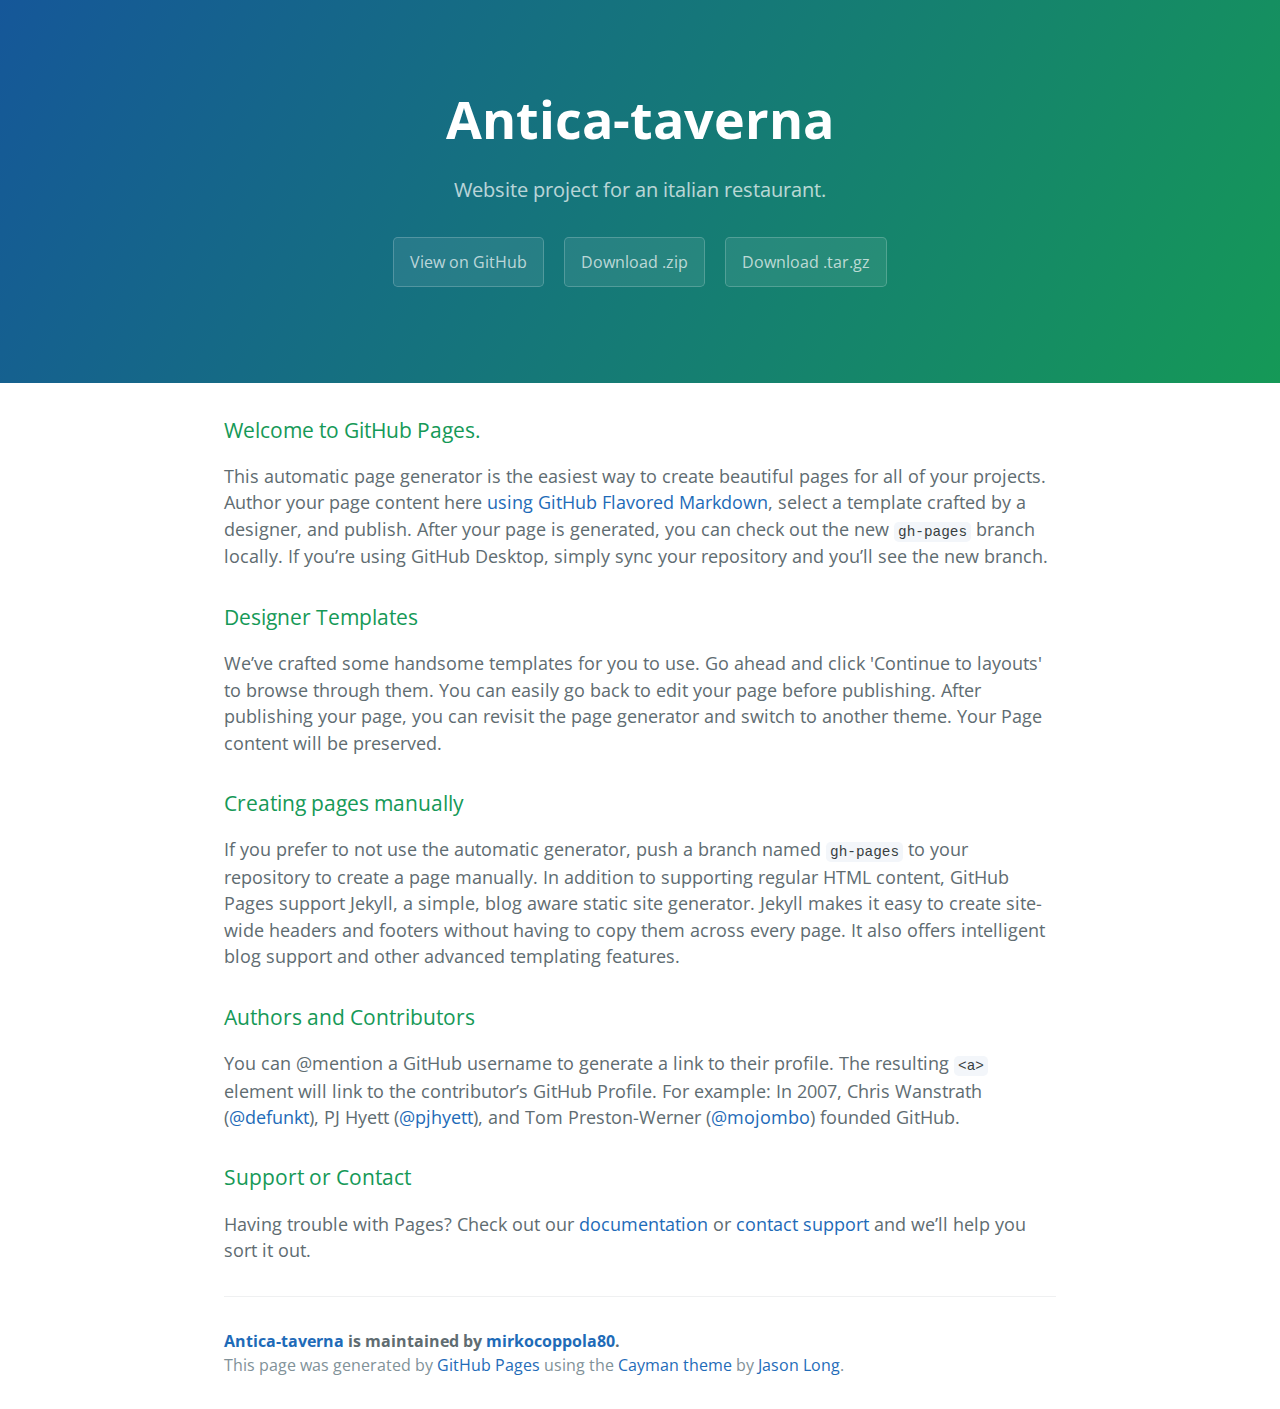
==== index.html @ 004c700d "Create gh-pages branch via GitHub" ====
<!DOCTYPE html>
<html lang="en-us">
  <head>
    <meta charset="UTF-8">
    <title>Antica-taverna by mirkocoppola80</title>
    <meta name="viewport" content="width=device-width, initial-scale=1">
    <link rel="stylesheet" type="text/css" href="stylesheets/normalize.css" media="screen">
    <link href='https://fonts.googleapis.com/css?family=Open+Sans:400,700' rel='stylesheet' type='text/css'>
    <link rel="stylesheet" type="text/css" href="stylesheets/stylesheet.css" media="screen">
    <link rel="stylesheet" type="text/css" href="stylesheets/github-light.css" media="screen">
  </head>
  <body>
    <section class="page-header">
      <h1 class="project-name">Antica-taverna</h1>
      <h2 class="project-tagline">Website project for an italian restaurant.</h2>
      <a href="https://github.com/mirkocoppola80/Antica-Taverna" class="btn">View on GitHub</a>
      <a href="https://github.com/mirkocoppola80/Antica-Taverna/zipball/master" class="btn">Download .zip</a>
      <a href="https://github.com/mirkocoppola80/Antica-Taverna/tarball/master" class="btn">Download .tar.gz</a>
    </section>

    <section class="main-content">
      <h3>
<a id="welcome-to-github-pages" class="anchor" href="#welcome-to-github-pages" aria-hidden="true"><span aria-hidden="true" class="octicon octicon-link"></span></a>Welcome to GitHub Pages.</h3>

<p>This automatic page generator is the easiest way to create beautiful pages for all of your projects. Author your page content here <a href="https://guides.github.com/features/mastering-markdown/">using GitHub Flavored Markdown</a>, select a template crafted by a designer, and publish. After your page is generated, you can check out the new <code>gh-pages</code> branch locally. If you’re using GitHub Desktop, simply sync your repository and you’ll see the new branch.</p>

<h3>
<a id="designer-templates" class="anchor" href="#designer-templates" aria-hidden="true"><span aria-hidden="true" class="octicon octicon-link"></span></a>Designer Templates</h3>

<p>We’ve crafted some handsome templates for you to use. Go ahead and click 'Continue to layouts' to browse through them. You can easily go back to edit your page before publishing. After publishing your page, you can revisit the page generator and switch to another theme. Your Page content will be preserved.</p>

<h3>
<a id="creating-pages-manually" class="anchor" href="#creating-pages-manually" aria-hidden="true"><span aria-hidden="true" class="octicon octicon-link"></span></a>Creating pages manually</h3>

<p>If you prefer to not use the automatic generator, push a branch named <code>gh-pages</code> to your repository to create a page manually. In addition to supporting regular HTML content, GitHub Pages support Jekyll, a simple, blog aware static site generator. Jekyll makes it easy to create site-wide headers and footers without having to copy them across every page. It also offers intelligent blog support and other advanced templating features.</p>

<h3>
<a id="authors-and-contributors" class="anchor" href="#authors-and-contributors" aria-hidden="true"><span aria-hidden="true" class="octicon octicon-link"></span></a>Authors and Contributors</h3>

<p>You can @mention a GitHub username to generate a link to their profile. The resulting <code>&lt;a&gt;</code> element will link to the contributor’s GitHub Profile. For example: In 2007, Chris Wanstrath (<a href="https://github.com/defunkt" class="user-mention">@defunkt</a>), PJ Hyett (<a href="https://github.com/pjhyett" class="user-mention">@pjhyett</a>), and Tom Preston-Werner (<a href="https://github.com/mojombo" class="user-mention">@mojombo</a>) founded GitHub.</p>

<h3>
<a id="support-or-contact" class="anchor" href="#support-or-contact" aria-hidden="true"><span aria-hidden="true" class="octicon octicon-link"></span></a>Support or Contact</h3>

<p>Having trouble with Pages? Check out our <a href="https://help.github.com/pages">documentation</a> or <a href="https://github.com/contact">contact support</a> and we’ll help you sort it out.</p>

      <footer class="site-footer">
        <span class="site-footer-owner"><a href="https://github.com/mirkocoppola80/Antica-Taverna">Antica-taverna</a> is maintained by <a href="https://github.com/mirkocoppola80">mirkocoppola80</a>.</span>

        <span class="site-footer-credits">This page was generated by <a href="https://pages.github.com">GitHub Pages</a> using the <a href="https://github.com/jasonlong/cayman-theme">Cayman theme</a> by <a href="https://twitter.com/jasonlong">Jason Long</a>.</span>
      </footer>

    </section>

  
  </body>
</html>
---- stylesheets/stylesheet.css ----
* {
  box-sizing: border-box; }

body {
  padding: 0;
  margin: 0;
  font-family: "Open Sans", "Helvetica Neue", Helvetica, Arial, sans-serif;
  font-size: 16px;
  line-height: 1.5;
  color: #606c71; }

a {
  color: #1e6bb8;
  text-decoration: none; }
  a:hover {
    text-decoration: underline; }

.btn {
  display: inline-block;
  margin-bottom: 1rem;
  color: rgba(255, 255, 255, 0.7);
  background-color: rgba(255, 255, 255, 0.08);
  border-color: rgba(255, 255, 255, 0.2);
  border-style: solid;
  border-width: 1px;
  border-radius: 0.3rem;
  transition: color 0.2s, background-color 0.2s, border-color 0.2s; }
  .btn + .btn {
    margin-left: 1rem; }

.btn:hover {
  color: rgba(255, 255, 255, 0.8);
  text-decoration: none;
  background-color: rgba(255, 255, 255, 0.2);
  border-color: rgba(255, 255, 255, 0.3); }

@media screen and (min-width: 64em) {
  .btn {
    padding: 0.75rem 1rem; } }

@media screen and (min-width: 42em) and (max-width: 64em) {
  .btn {
    padding: 0.6rem 0.9rem;
    font-size: 0.9rem; } }

@media screen and (max-width: 42em) {
  .btn {
    display: block;
    width: 100%;
    padding: 0.75rem;
    font-size: 0.9rem; }
    .btn + .btn {
      margin-top: 1rem;
      margin-left: 0; } }

.page-header {
  color: #fff;
  text-align: center;
  background-color: #159957;
  background-image: linear-gradient(120deg, #155799, #159957); }

@media screen and (min-width: 64em) {
  .page-header {
    padding: 5rem 6rem; } }

@media screen and (min-width: 42em) and (max-width: 64em) {
  .page-header {
    padding: 3rem 4rem; } }

@media screen and (max-width: 42em) {
  .page-header {
    padding: 2rem 1rem; } }

.project-name {
  margin-top: 0;
  margin-bottom: 0.1rem; }

@media screen and (min-width: 64em) {
  .project-name {
    font-size: 3.25rem; } }

@media screen and (min-width: 42em) and (max-width: 64em) {
  .project-name {
    font-size: 2.25rem; } }

@media screen and (max-width: 42em) {
  .project-name {
    font-size: 1.75rem; } }

.project-tagline {
  margin-bottom: 2rem;
  font-weight: normal;
  opacity: 0.7; }

@media screen and (min-width: 64em) {
  .project-tagline {
    font-size: 1.25rem; } }

@media screen and (min-width: 42em) and (max-width: 64em) {
  .project-tagline {
    font-size: 1.15rem; } }

@media screen and (max-width: 42em) {
  .project-tagline {
    font-size: 1rem; } }

.main-content :first-child {
  margin-top: 0; }
.main-content img {
  max-width: 100%; }
.main-content h1, .main-content h2, .main-content h3, .main-content h4, .main-content h5, .main-content h6 {
  margin-top: 2rem;
  margin-bottom: 1rem;
  font-weight: normal;
  color: #159957; }
.main-content p {
  margin-bottom: 1em; }
.main-content code {
  padding: 2px 4px;
  font-family: Consolas, "Liberation Mono", Menlo, Courier, monospace;
  font-size: 0.9rem;
  color: #383e41;
  background-color: #f3f6fa;
  border-radius: 0.3rem; }
.main-content pre {
  padding: 0.8rem;
  margin-top: 0;
  margin-bottom: 1rem;
  font: 1rem Consolas, "Liberation Mono", Menlo, Courier, monospace;
  color: #567482;
  word-wrap: normal;
  background-color: #f3f6fa;
  border: solid 1px #dce6f0;
  border-radius: 0.3rem; }
  .main-content pre > code {
    padding: 0;
    margin: 0;
    font-size: 0.9rem;
    color: #567482;
    word-break: normal;
    white-space: pre;
    background: transparent;
    border: 0; }
.main-content .highlight {
  margin-bottom: 1rem; }
  .main-content .highlight pre {
    margin-bottom: 0;
    word-break: normal; }
.main-content .highlight pre, .main-content pre {
  padding: 0.8rem;
  overflow: auto;
  font-size: 0.9rem;
  line-height: 1.45;
  border-radius: 0.3rem; }
.main-content pre code, .main-content pre tt {
  display: inline;
  max-width: initial;
  padding: 0;
  margin: 0;
  overflow: initial;
  line-height: inherit;
  word-wrap: normal;
  background-color: transparent;
  border: 0; }
  .main-content pre code:before, .main-content pre code:after, .main-content pre tt:before, .main-content pre tt:after {
    content: normal; }
.main-content ul, .main-content ol {
  margin-top: 0; }
.main-content blockquote {
  padding: 0 1rem;
  margin-left: 0;
  color: #819198;
  border-left: 0.3rem solid #dce6f0; }
  .main-content blockquote > :first-child {
    margin-top: 0; }
  .main-content blockquote > :last-child {
    margin-bottom: 0; }
.main-content table {
  display: block;
  width: 100%;
  overflow: auto;
  word-break: normal;
  word-break: keep-all; }
  .main-content table th {
    font-weight: bold; }
  .main-content table th, .main-content table td {
    padding: 0.5rem 1rem;
    border: 1px solid #e9ebec; }
.main-content dl {
  padding: 0; }
  .main-content dl dt {
    padding: 0;
    margin-top: 1rem;
    font-size: 1rem;
    font-weight: bold; }
  .main-content dl dd {
    padding: 0;
    margin-bottom: 1rem; }
.main-content hr {
  height: 2px;
  padding: 0;
  margin: 1rem 0;
  background-color: #eff0f1;
  border: 0; }

@media screen and (min-width: 64em) {
  .main-content {
    max-width: 64rem;
    padding: 2rem 6rem;
    margin: 0 auto;
    font-size: 1.1rem; } }

@media screen and (min-width: 42em) and (max-width: 64em) {
  .main-content {
    padding: 2rem 4rem;
    font-size: 1.1rem; } }

@media screen and (max-width: 42em) {
  .main-content {
    padding: 2rem 1rem;
    font-size: 1rem; } }

.site-footer {
  padding-top: 2rem;
  margin-top: 2rem;
  border-top: solid 1px #eff0f1; }

.site-footer-owner {
  display: block;
  font-weight: bold; }

.site-footer-credits {
  color: #819198; }

@media screen and (min-width: 64em) {
  .site-footer {
    font-size: 1rem; } }

@media screen and (min-width: 42em) and (max-width: 64em) {
  .site-footer {
    font-size: 1rem; } }

@media screen and (max-width: 42em) {
  .site-footer {
    font-size: 0.9rem; } }
---- stylesheets/github-light.css ----
/*
The MIT License (MIT)

Copyright (c) 2016 GitHub, Inc.

Permission is hereby granted, free of charge, to any person obtaining a copy
of this software and associated documentation files (the "Software"), to deal
in the Software without restriction, including without limitation the rights
to use, copy, modify, merge, publish, distribute, sublicense, and/or sell
copies of the Software, and to permit persons to whom the Software is
furnished to do so, subject to the following conditions:

The above copyright notice and this permission notice shall be included in all
copies or substantial portions of the Software.

THE SOFTWARE IS PROVIDED "AS IS", WITHOUT WARRANTY OF ANY KIND, EXPRESS OR
IMPLIED, INCLUDING BUT NOT LIMITED TO THE WARRANTIES OF MERCHANTABILITY,
FITNESS FOR A PARTICULAR PURPOSE AND NONINFRINGEMENT. IN NO EVENT SHALL THE
AUTHORS OR COPYRIGHT HOLDERS BE LIABLE FOR ANY CLAIM, DAMAGES OR OTHER
LIABILITY, WHETHER IN AN ACTION OF CONTRACT, TORT OR OTHERWISE, ARISING FROM,
OUT OF OR IN CONNECTION WITH THE SOFTWARE OR THE USE OR OTHER DEALINGS IN THE
SOFTWARE.

*/

.pl-c /* comment */ {
  color: #969896;
}

.pl-c1 /* constant, variable.other.constant, support, meta.property-name, support.constant, support.variable, meta.module-reference, markup.raw, meta.diff.header */,
.pl-s .pl-v /* string variable */ {
  color: #0086b3;
}

.pl-e /* entity */,
.pl-en /* entity.name */ {
  color: #795da3;
}

.pl-smi /* variable.parameter.function, storage.modifier.package, storage.modifier.import, storage.type.java, variable.other */,
.pl-s .pl-s1 /* string source */ {
  color: #333;
}

.pl-ent /* entity.name.tag */ {
  color: #63a35c;
}

.pl-k /* keyword, storage, storage.type */ {
  color: #a71d5d;
}

.pl-s /* string */,
.pl-pds /* punctuation.definition.string, string.regexp.character-class */,
.pl-s .pl-pse .pl-s1 /* string punctuation.section.embedded source */,
.pl-sr /* string.regexp */,
.pl-sr .pl-cce /* string.regexp constant.character.escape */,
.pl-sr .pl-sre /* string.regexp source.ruby.embedded */,
.pl-sr .pl-sra /* string.regexp string.regexp.arbitrary-repitition */ {
  color: #183691;
}

.pl-v /* variable */ {
  color: #ed6a43;
}

.pl-id /* invalid.deprecated */ {
  color: #b52a1d;
}

.pl-ii /* invalid.illegal */ {
  color: #f8f8f8;
  background-color: #b52a1d;
}

.pl-sr .pl-cce /* string.regexp constant.character.escape */ {
  font-weight: bold;
  color: #63a35c;
}

.pl-ml /* markup.list */ {
  color: #693a17;
}

.pl-mh /* markup.heading */,
.pl-mh .pl-en /* markup.heading entity.name */,
.pl-ms /* meta.separator */ {
  font-weight: bold;
  color: #1d3e81;
}

.pl-mq /* markup.quote */ {
  color: #008080;
}

.pl-mi /* markup.italic */ {
  font-style: italic;
  color: #333;
}

.pl-mb /* markup.bold */ {
  font-weight: bold;
  color: #333;
}

.pl-md /* markup.deleted, meta.diff.header.from-file */ {
  color: #bd2c00;
  background-color: #ffecec;
}

.pl-mi1 /* markup.inserted, meta.diff.header.to-file */ {
  color: #55a532;
  background-color: #eaffea;
}

.pl-mdr /* meta.diff.range */ {
  font-weight: bold;
  color: #795da3;
}

.pl-mo /* meta.output */ {
  color: #1d3e81;
}
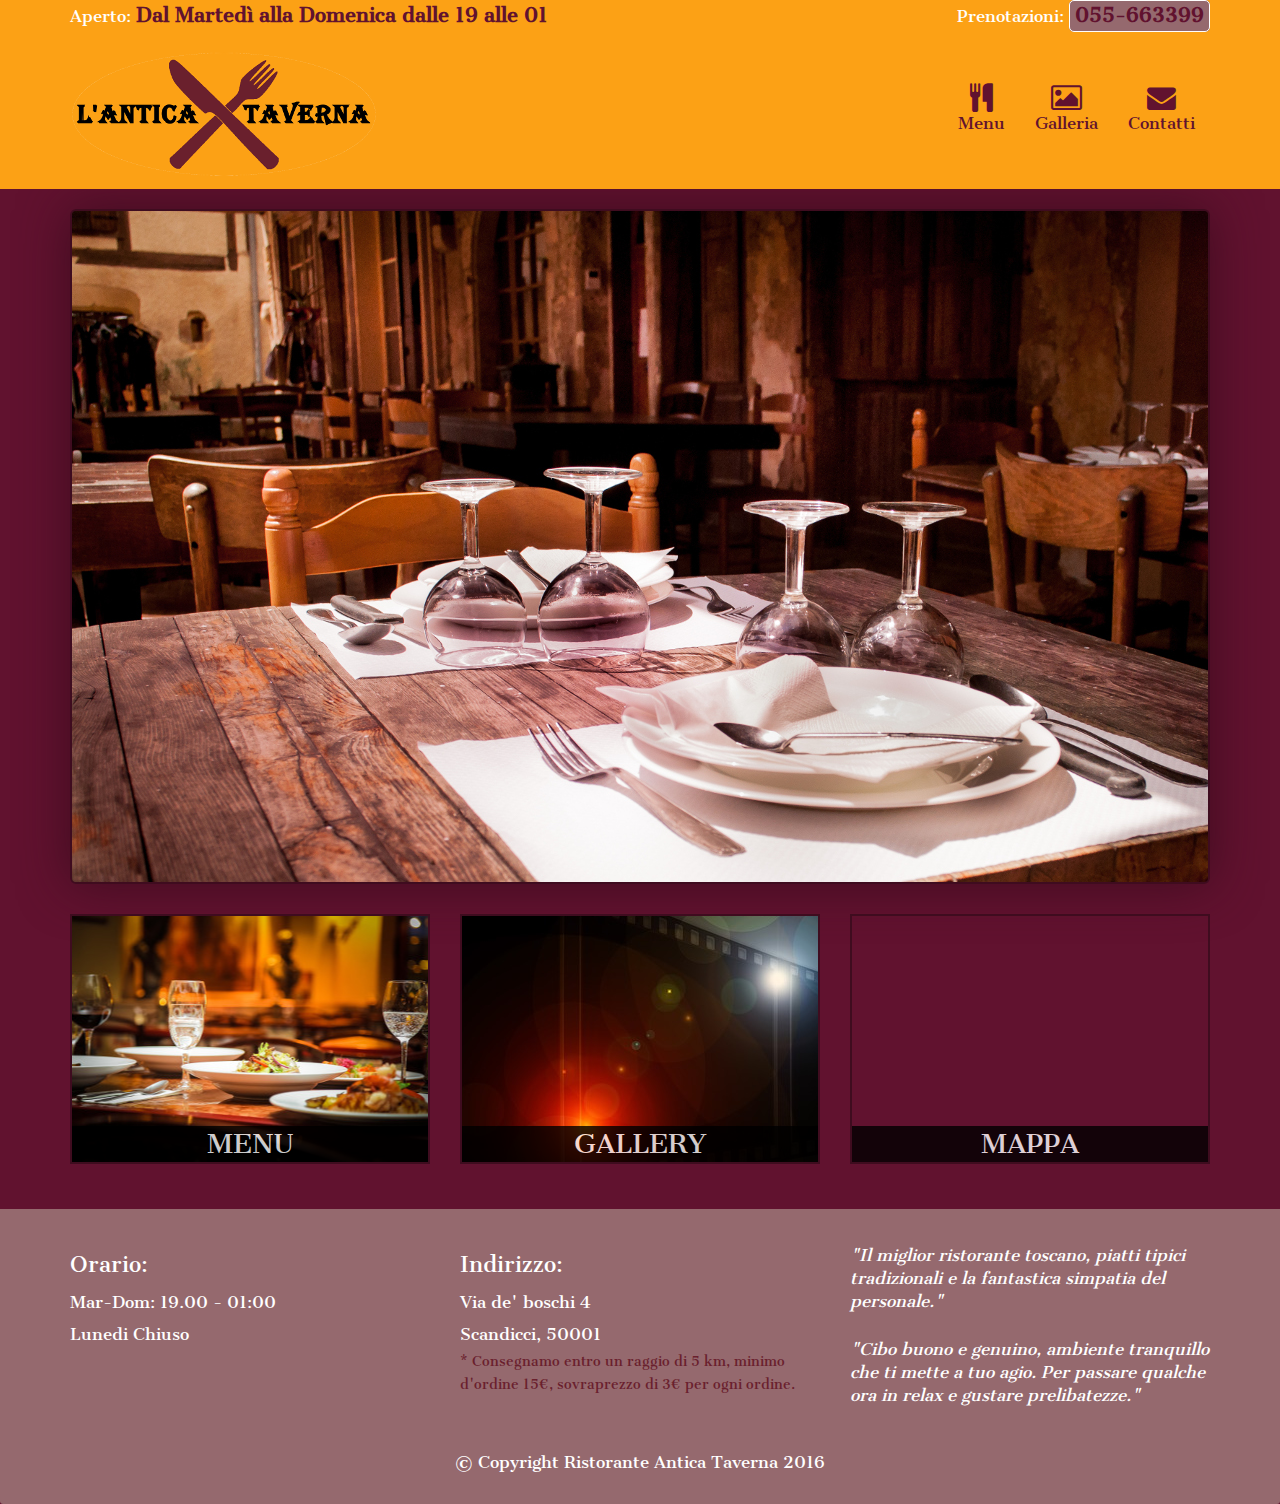
==== commit 0776f9a6: "first project" ====
--- a/index.html
+++ b/index.html
@@ -1,57 +1,128 @@
-<!DOCTYPE html>
-<html lang="en-us">
+<!doctype html>
+<html lang="en">
   <head>
-    <meta charset="UTF-8">
-    <title>Antica-taverna by mirkocoppola80</title>
+    <meta charset="utf-8">
+    <meta http-equiv="X-UA-Compatible" content="IE=edge">
     <meta name="viewport" content="width=device-width, initial-scale=1">
-    <link rel="stylesheet" type="text/css" href="stylesheets/normalize.css" media="screen">
-    <link href='https://fonts.googleapis.com/css?family=Open+Sans:400,700' rel='stylesheet' type='text/css'>
-    <link rel="stylesheet" type="text/css" href="stylesheets/stylesheet.css" media="screen">
-    <link rel="stylesheet" type="text/css" href="stylesheets/github-light.css" media="screen">
+    <meta name="description" content="Ristorante Antica Taverna - I sapori della cucina toscana. Qui potrete assaggioare piatti tipici toscani fatti come dice la tradizione culinaria.">
+    <meta name="keywords" content="cucina toscana, ristoranti a firenze, ristoranti tipici, taverna toscana">
+    <title>Ristorante Antica Taverna - I sapori della cucina Toscana</title>
+    <link rel="stylesheet" type="text/css" href="css/bootstrap.min.css">
+    <link rel="stylesheet" type="text/css" href="css/styles.css">
+    <link href="https://fonts.googleapis.com/css?family=Cantata+One" rel="stylesheet">
+    <link rel="stylesheet" type="text/css" href="css/font-awesome.min.css">
   </head>
-  <body>
-    <section class="page-header">
-      <h1 class="project-name">Antica-taverna</h1>
-      <h2 class="project-tagline">Website project for an italian restaurant.</h2>
-      <a href="https://github.com/mirkocoppola80/Antica-Taverna" class="btn">View on GitHub</a>
-      <a href="https://github.com/mirkocoppola80/Antica-Taverna/zipball/master" class="btn">Download .zip</a>
-      <a href="https://github.com/mirkocoppola80/Antica-Taverna/tarball/master" class="btn">Download .tar.gz</a>
-    </section>
+<body>
+  <header>
+    <nav id="header-nav" class="navbar navbar-default">
+        <div id="info" class="container">
+          <p class="text-left pull-left">Aperto: <br class="visible-xs"><span>Dal Martedì alla Domenica dalle 19 alle 01</span></p>
+          <p class="text-right hidden-xs">Prenotazioni: <a href="tel:055256801"><span>055-663399</span></a></p>
+      </div>
+      <div class="container">
+        <div class="navbar-header">
+          <a href="index.html" class="pull-left hidden-xs">
+            <div id="logo-img" alt="Logo image"></div>
+          </a>
 
-    <section class="main-content">
-      <h3>
-<a id="welcome-to-github-pages" class="anchor" href="#welcome-to-github-pages" aria-hidden="true"><span aria-hidden="true" class="octicon octicon-link"></span></a>Welcome to GitHub Pages.</h3>
+          <div class="navbar-brand visible-xs">
+            <a href="index.html"><h1>Ristorante Antica Taverna</h1></a>
+          </div>
 
-<p>This automatic page generator is the easiest way to create beautiful pages for all of your projects. Author your page content here <a href="https://guides.github.com/features/mastering-markdown/">using GitHub Flavored Markdown</a>, select a template crafted by a designer, and publish. After your page is generated, you can check out the new <code>gh-pages</code> branch locally. If you’re using GitHub Desktop, simply sync your repository and you’ll see the new branch.</p>
+          <button id="navbarToggle" type="button" class="navbar-toggle collapsed" data-toggle="collapse" data-target="#collapsable-nav" aria-expanded="false">
+            <span class="sr-only">Toggle navigation</span>
+            <span class="icon-bar"></span>
+            <span class="icon-bar"></span>
+            <span class="icon-bar"></span>
+          </button>
+        </div>
 
-<h3>
-<a id="designer-templates" class="anchor" href="#designer-templates" aria-hidden="true"><span aria-hidden="true" class="octicon octicon-link"></span></a>Designer Templates</h3>
+        <div id="collapsable-nav" class="collapse navbar-collapse">
+           <ul id="nav-list" class="nav navbar-nav navbar-right">
+            <li id="navHomeButton" class="visible-xs active">
+              <a href="index.html">
+                <i class="fa fa-home" aria-hidden="true"></i> Home</a>
+            </li>
+            <li id="navMenuButton">
+              <a href="menu-items.html">
+                <i class="fa fa-cutlery" aria-hidden="true"></i><br class="hidden-xs"> Menu</a>
+            </li>
+            <li>
+              <a href="gallery.html">
+                <i class="fa fa-picture-o" aria-hidden="true"></i><br class="hidden-xs"> Galleria</a>
+            </li>
+            <li>
+              <a href="contact.php">
+                <i class="fa fa-envelope" aria-hidden="true"></i><br class="hidden-xs"> Contatti</a>
+            </li>
+           </ul><!-- #nav-list -->
+        </div><!-- .collapse .navbar-collapse -->
+      </div><!-- .container -->
+    </nav><!-- #header-nav -->
+  </header>
 
-<p>We’ve crafted some handsome templates for you to use. Go ahead and click 'Continue to layouts' to browse through them. You can easily go back to edit your page before publishing. After publishing your page, you can revisit the page generator and switch to another theme. Your Page content will be preserved.</p>
+  <div id="call-btn" class="visible-xs">
+    <a class="btn" href="tel:055256801">
+    <span class="glyphicon glyphicon-earphone"></span>
+    055-256801
+    </a>
+  </div>
+  <div id="xs-deliver" class="text-center visible-xs">Per prenotare</div>
 
-<h3>
-<a id="creating-pages-manually" class="anchor" href="#creating-pages-manually" aria-hidden="true"><span aria-hidden="true" class="octicon octicon-link"></span></a>Creating pages manually</h3>
+  <div id="main-content" class="container">
+    <div class="jumbotron">
+      <img src="images/jumbo-768.jpg" alt="Foto del ristorante" class="img-responsive visible-xs">
+    </div>
 
-<p>If you prefer to not use the automatic generator, push a branch named <code>gh-pages</code> to your repository to create a page manually. In addition to supporting regular HTML content, GitHub Pages support Jekyll, a simple, blog aware static site generator. Jekyll makes it easy to create site-wide headers and footers without having to copy them across every page. It also offers intelligent blog support and other advanced templating features.</p>
+    <div id="home-tiles" class="row">
+      <div class="col-md-4 col-sm-6 col-xs-12">
+        <a href="menu-items.html"><div id="menu-tile"><span>menu</span></div></a>
+      </div>
+      <div class="col-md-4 col-sm-6 col-xs-12">
+        <a href="gallery.html">
+          <div id="specials-tile"><span>gallery</span></div>
+        </a>
+      </div>
+      <div class="col-md-4 col-sm-12 col-xs-12"> <!--HERE INSERT YOUR DATA TO VIEW THE LOCATION OF YOUR BUSINESS -->
+        <a href="https://www.google.gr/maps/place/La+Taverna/@43.7673227,11.2703693,17z/data=!3m1!4b1!4m5!3m4!1s0x132a540af4710799:0x43ebf602217f24b!8m2!3d43.7673188!4d11.272558" target="_blank">
+          <div id="map-tile">
+            <iframe src="https://www.google.com/maps/embed?pb=!1m18!1m12!1m3!1d2881.2666859100627!2d11.270369314772406!3d43.76732265306286!2m3!1f0!2f0!3f0!3m2!1i1024!2i768!4f13.1!3m3!1m2!1s0x132a540af4710799%3A0x43ebf602217f24b!2sLa+Taverna!5e0!3m2!1sit!2sgr!4v1476797076837" width="100%" height="450" frameborder="0" style="border:0" allowfullscreen></iframe>
+            <span>mappa</span>
+          </div>
+        </a>
+      </div>
+    </div><!-- End of #home-tiles -->
+  </div>
 
-<h3>
-<a id="authors-and-contributors" class="anchor" href="#authors-and-contributors" aria-hidden="true"><span aria-hidden="true" class="octicon octicon-link"></span></a>Authors and Contributors</h3>
+  <footer class="panel-footer">
+    <div class="container">
+      <div class="row">
+        <section id="hours" class="col-sm-4">
+          <span>Orario:</span><br>
+          Mar-Dom: 19.00 - 01:00<br>
+          Lunedi Chiuso
+          <hr class="visible-xs">
+        </section>
+        <section id="address" class="col-sm-4">
+          <span>Indirizzo:</span><br>
+          Via de' boschi 4<br>
+          Scandicci, 50001
+          <p>* Consegnamo entro un raggio di 5 km, minimo d'ordine 15€, sovraprezzo di 3€ per ogni ordine.</p>
+          <hr class="visible-xs">
+        </section>
+        <section id="testimonials" class="col-sm-4">
+          <p>"Il miglior ristorante toscano, piatti tipici tradizionali e la fantastica simpatia del personale."</p>
+          <p>"Cibo buono e genuino, ambiente tranquillo che ti mette a tuo agio. Per passare qualche ora in relax e gustare prelibatezze."</p>
+        </section>
+      </div>
+      <div class="text-center">&copy; Copyright Ristorante Antica Taverna 2016</div>
+    </div>
+  </footer><!-- End Footer -->
 
-<p>You can @mention a GitHub username to generate a link to their profile. The resulting <code>&lt;a&gt;</code> element will link to the contributor’s GitHub Profile. For example: In 2007, Chris Wanstrath (<a href="https://github.com/defunkt" class="user-mention">@defunkt</a>), PJ Hyett (<a href="https://github.com/pjhyett" class="user-mention">@pjhyett</a>), and Tom Preston-Werner (<a href="https://github.com/mojombo" class="user-mention">@mojombo</a>) founded GitHub.</p>
+  <!-- jQuery (Bootstrap JS plugins depend on it) -->
+  <script src="js/jquery-2.1.4.min.js"></script>
+  <script src="js/bootstrap.min.js"></script>
 
-<h3>
-<a id="support-or-contact" class="anchor" href="#support-or-contact" aria-hidden="true"><span aria-hidden="true" class="octicon octicon-link"></span></a>Support or Contact</h3>
 
-<p>Having trouble with Pages? Check out our <a href="https://help.github.com/pages">documentation</a> or <a href="https://github.com/contact">contact support</a> and we’ll help you sort it out.</p>
-
-      <footer class="site-footer">
-        <span class="site-footer-owner"><a href="https://github.com/mirkocoppola80/Antica-Taverna">Antica-taverna</a> is maintained by <a href="https://github.com/mirkocoppola80">mirkocoppola80</a>.</span>
-
-        <span class="site-footer-credits">This page was generated by <a href="https://pages.github.com">GitHub Pages</a> using the <a href="https://github.com/jasonlong/cayman-theme">Cayman theme</a> by <a href="https://twitter.com/jasonlong">Jason Long</a>.</span>
-      </footer>
-
-    </section>
-
-  
-  </body>
+</body>
 </html>
--- a/css/styles.css
+++ b/css/styles.css
@@ -0,0 +1,409 @@
+body {
+  font-size: 16px;
+  color: #fff;
+  background-color: #61122f;
+  font-family: 'Cantata One', serif;
+}
+
+/** HEADER **/
+#header-nav {
+  background-color: #FCA115;
+  border-radius: 0;
+  border: 0;
+}
+
+#info span {
+  font-size: 1.2em;
+  font-weight: bold;
+  color: #61122f;
+}
+
+div#info p a {
+  color: #61122f;
+  background-color: #95696E;
+  border-radius: 5px;
+  padding: 5px;
+  border: 1px solid #fff;
+}
+
+#info {
+  margin-top: 2px;
+}
+
+#logo-img {
+  background: url('../images/logo-rest-large.png') no-repeat;
+  width: 308px;
+  height: 130px;
+  margin: 10px 15px 10px 0;
+}
+
+.navbar-brand {
+  padding-top: 25px;
+}
+
+.navbar-brand h1 { /* Restaurant name */
+  font-family: 'Cantata One', serif;
+  color: #95696E;
+  font-size: 1.5em;
+  text-transform: uppercase;
+  font-weight: bold;
+  text-shadow: 1px 1px 1px #222;
+  margin-top: 0;
+  margin-bottom: 0;
+  line-height: .75;
+}
+.navbar-brand a:hover, .navbar-brand a:focus {
+  text-decoration: none;
+}
+
+#nav-list {
+  margin-top: 30px;
+}
+#nav-list a {
+  color: #61122f;
+  text-align: center;
+}
+
+#nav-list li:hover {
+  background: #E7E7E7;
+  border-radius: 50%;
+}
+
+.navbar-nav > .active > a {
+  background: #E7E7E7;
+  border-radius: 50%;
+}
+
+#nav-list a i {
+  font-size: 1.8em;
+}
+
+.navbar-header button.navbar-toggle, .navbar-header .icon-bar {
+  border: 1px solid #61122f;
+}
+.navbar-header button.navbar-toggle {
+  clear: both;
+  margin-top: -30px;
+}
+/* END HEADER */
+
+/* FOOTER */
+.panel-footer {
+  margin-top: 30px;
+  padding-top: 35px;
+  padding-bottom: 30px;
+  background-color: #95696E;
+  border-top: 0;
+}
+.panel-footer div.row {
+  margin-bottom: 35px;
+}
+#hours, #address {
+  line-height: 2;
+}
+#hours > span, #address > span {
+  font-size: 1.3em;
+}
+#address p {
+  color: #6A202D;
+  font-size: .8em;
+  line-height: 1.8;
+}
+#testimonials {
+  font-style: italic;
+}
+#testimonials p:nth-child(2) {
+  margin-top: 25px;
+}
+/* END FOOTER */
+
+
+
+/* HOME PAGE */
+.container .jumbotron {
+  box-shadow: 0 0 50px #3F0C1F;
+  border: 2px solid #3F0C1F;
+}
+
+#menu-tile, #specials-tile, #map-tile {
+  height: 250px;
+  width: 100%;
+  margin-bottom: 15px;
+  position: relative;
+  border: 2px solid #3F0C1F;
+  overflow: hidden;
+}
+#menu-tile:hover, #specials-tile:hover, #map-tile:hover {
+  box-shadow: 0 1px 5px 1px #cccccc;
+}
+#menu-tile {
+  background: url('../images/menu.jpg') no-repeat;
+  background-position: center;
+}
+#specials-tile {
+  background: url('../images/pellicola2.jpg') no-repeat;
+  background-position: center;
+}
+#menu-tile span, #specials-tile span, #map-tile span {
+  position: absolute;
+  bottom: 0;
+  right: 0;
+  width: 100%;
+  text-align: center;
+  font-size: 1.6em;
+  text-transform: uppercase;
+  background-color: #000;
+  color: #fff;
+  opacity: .8;
+}
+/* END HOME PAGE */
+
+
+/* MENU-ITEMS PAGE */
+
+h1.text-center {
+  margin-bottom: 30px;
+}
+
+.tab-content {
+  margin-top: 50px;
+}
+
+.media {
+  font-size: 1em;
+}
+
+.media:first-child {
+  margin-top: 20px;
+}
+
+img.media-object {
+  border-radius: 5px;
+  margin-right: 10px;
+}
+
+h2.media-heading {
+  text-decoration: underline;
+  letter-spacing: 2px;
+}
+
+.media-body p {
+  letter-spacing: 2px;
+  font-size: 1em;
+}
+
+span.badge {
+  font-size: 18px;
+  color: #61122F;
+  background-color: #FCA115;
+}
+
+.nav-pills > li.active > a,
+.nav-pills > li.active > a:hover,
+.nav-pills > li.active > a:focus {
+  color: #fff;
+  background-color: #95696E;
+}
+
+.nav-pills > li > a {
+  color: #FCA015;
+  text-transform: uppercase;
+}
+
+.nav-pills > li > a:hover {
+  background-color: #95696E;
+}
+
+/********* END MENU ITEMS PAGE **********/
+
+/********* GALLERY PAGE ***********/
+
+#lightbox .modal-content {
+    display: inline-block;
+    text-align: center;
+}
+
+#lightbox .close {
+    opacity: 1;
+    color: rgb(255, 255, 255);
+    background-color: rgb(25, 25, 25);
+    padding: 5px 8px;
+    border-radius: 30px;
+    border: 2px solid rgb(255, 255, 255);
+    position: absolute;
+    top: -15px;
+    right: -55px;
+
+    z-index:1032;
+}
+
+/********* END GALLERY PAGE *********/
+
+
+
+/********** Large devices only **********/
+@media (min-width: 1200px) {
+  .container .jumbotron {
+    background: url('../images/jumbo-1200.jpg') no-repeat;
+    height: 675px;
+  }
+}
+
+/********** Medium devices only **********/
+@media (min-width: 992px) and (max-width: 1199px) {
+  /* Header */
+  #logo-img {
+    background: url('../images/logo-rest-med.png') no-repeat;
+    width: 198px;
+    height: 85px;
+    margin: 5px 5px 5px 0;
+  }
+  /* End Header */
+
+  /* Home Page */
+  .container .jumbotron {
+    background: url('../images/jumbo-992.jpg') no-repeat;
+    height: 558px;
+  }
+  /* End Home Page */
+}
+
+/********** Small devices only **********/
+@media (min-width: 768px) and (max-width: 991px) {
+  /* Home Page */
+  .container .jumbotron {
+    background: url('../images/jumbo-768.jpg') no-repeat;
+    height: 432px;
+  }
+  /* End Home Page */
+
+  #logo-img {
+    background: url('../images/logo-rest-med.png') no-repeat;
+    width: 198px;
+    height: 85px;
+    margin: 5px 5px 5px 0;
+  }
+
+}
+
+/********** Extra small devices only **********/
+@media (max-width: 767px) {
+  /* Header */
+  .navbar-brand {
+    padding-top: 10px;
+    height: 80px;
+  }
+  .navbar-brand h1 { /* Restaurant name */
+    padding-top: 10px;
+    font-size: 5vw; /* 1vw = 1% of viewport width */
+    color: #95696E;
+  }
+  .navbar-brand p { /* Kosher cert */
+    font-size: .6em;
+    margin-top: 12px;
+  }
+  .navbar-brand p img { /* Star-K */
+    height: 20px;
+  }
+
+  div#info p {
+    font-size: 0.7em;
+  }
+
+  #collapsable-nav a { /* Collapsed nav menu text */
+    font-size: 1.2em;
+  }
+  #collapsable-nav a i { /* Collapsed nav menu glyph */
+    font-size: 1.2em;
+    margin-right: 5px;
+  }
+
+  #call-btn > a {
+    font-size: 1.5em;
+    display: block;
+    margin: 0 20px;
+    padding: 10px;
+    border: 2px solid #fff;
+    background-color: #f6b319;
+    color: #61122f;
+  }
+  #xs-deliver {
+    margin-top: 5px;
+    font-size: .7em;
+    letter-spacing: .1em;
+    text-transform: uppercase;
+  }
+  /* End Header */
+
+  /* Footer */
+  .panel-footer section {
+    margin-bottom: 30px;
+    text-align: center;
+  }
+  .panel-footer section:nth-child(3) {
+    margin-bottom: 0; /* margin already exists on the whole row */
+  }
+  .panel-footer section hr {
+    width: 50%;
+  }
+  /* End Footer */
+
+  /* Home Page */
+  .container .jumbotron {
+    margin-top: 30px;
+    padding: 0;
+  }
+  #menu-tile, #specials-tile {
+    width: 360px;
+    margin: 0 auto 15px;
+  }
+
+  .menu-item-photo {
+    margin-right: auto;
+  }
+  .menu-item-tile .menu-item-price {
+    text-align: center;
+  }
+  .menu-item-description {
+    text-align: center;;
+  }
+}
+
+
+/********** Super extra small devices Only :-) (e.g., iPhone 4) **********/
+@media (max-width: 479px) {
+  /* Header */
+  .navbar-brand h1 { /* Restaurant name */
+    padding-top: 5px;
+    font-size: 5vw;
+    color: #95696E;
+  }
+  /* End Header */
+
+  /* Home page */
+  #menu-tile, #specials-tile {
+    width: 280px;
+    margin: 0 auto 15px;
+  }
+
+  .col-xxs-12 {
+    position: relative;
+    min-height: 1px;
+    padding-right: 15px;
+    padding-left: 15px;
+    float: left;
+    width: 100%;
+  }
+
+  img.media-object {
+    width: 80px;
+    height: 60px;
+  }
+
+  .media-body {
+    font-size: 0.7em;
+  }
+}
+
+
+
